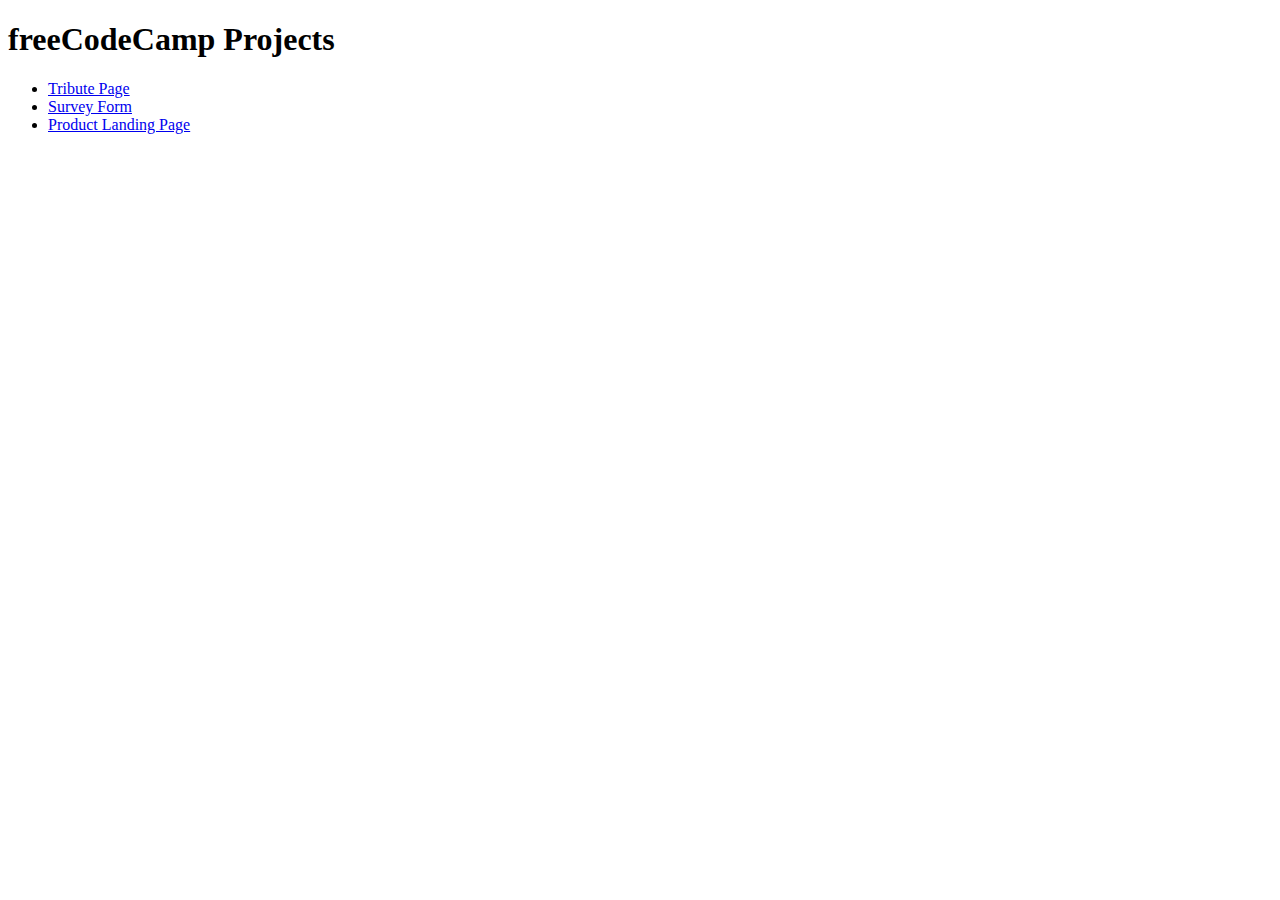
==== index.html @ 25c2dda7 "Add project index" ====
<!DOCTYPE html>
<html>
    <head></head>
    <body>
        <main>
            <h1>
                freeCodeCamp Projects
            </h1>
            <ul>
                <li><a href="responsiveWebDesign/tributePage/main.html">Tribute Page</a></li>
                <li><a href="responsiveWebDesign/surveyForm/main.html">Survey Form</a></li>
                <li><a href="responsiveWebDesign/productLandingPage/main.html">Product Landing Page</a></li>
            </ul>
        </main>
    </body>
</html>
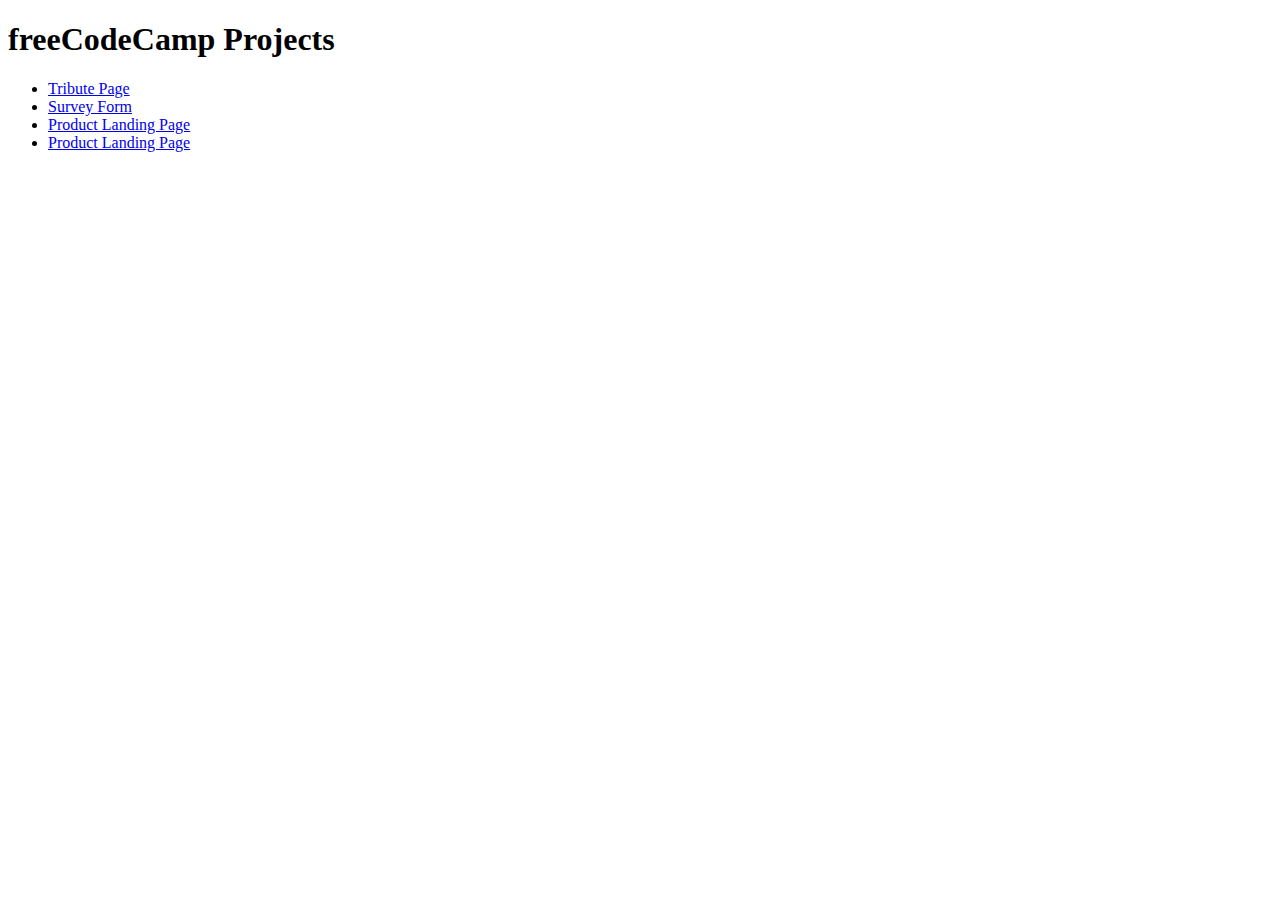
==== commit 50916c36: "Updating index and adding a new project" ====
--- a/index.html
+++ b/index.html
@@ -10,6 +10,7 @@
                 <li><a href="responsiveWebDesign/tributePage/main.html">Tribute Page</a></li>
                 <li><a href="responsiveWebDesign/surveyForm/main.html">Survey Form</a></li>
                 <li><a href="responsiveWebDesign/productLandingPage/main.html">Product Landing Page</a></li>
+                <li><a href="responsiveWebDesign/technicalDocumentationPage/main.html">Product Landing Page</a></li>
             </ul>
         </main>
     </body>
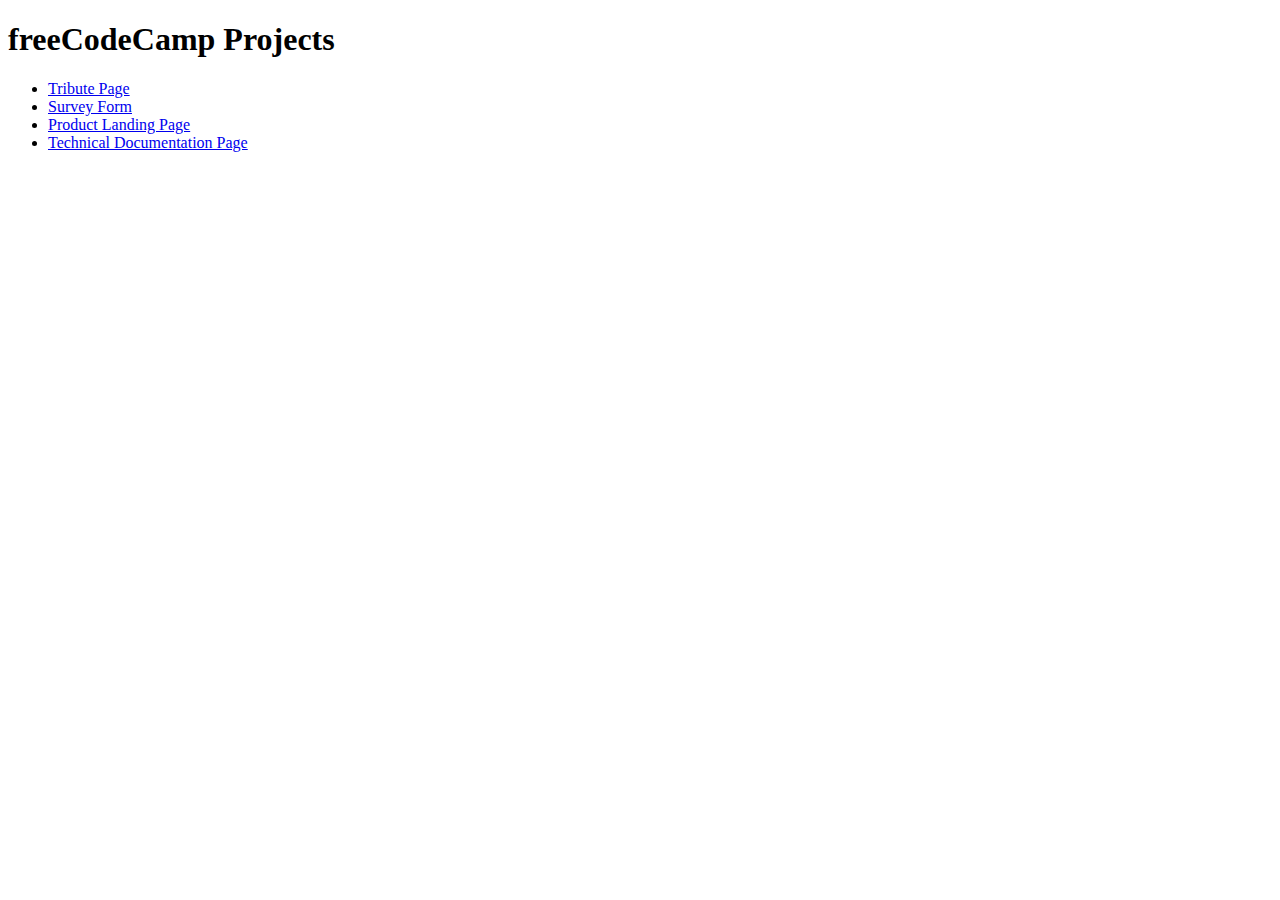
==== commit 662e1db4: "Updating the link to Technical Documentation Page" ====
--- a/index.html
+++ b/index.html
@@ -10,7 +10,7 @@
                 <li><a href="responsiveWebDesign/tributePage/main.html">Tribute Page</a></li>
                 <li><a href="responsiveWebDesign/surveyForm/main.html">Survey Form</a></li>
                 <li><a href="responsiveWebDesign/productLandingPage/main.html">Product Landing Page</a></li>
-                <li><a href="responsiveWebDesign/technicalDocumentationPage/main.html">Product Landing Page</a></li>
+                <li><a href="responsiveWebDesign/technicalDocumentationPage/main.html">Technical Documentation Page</a></li>
             </ul>
         </main>
     </body>
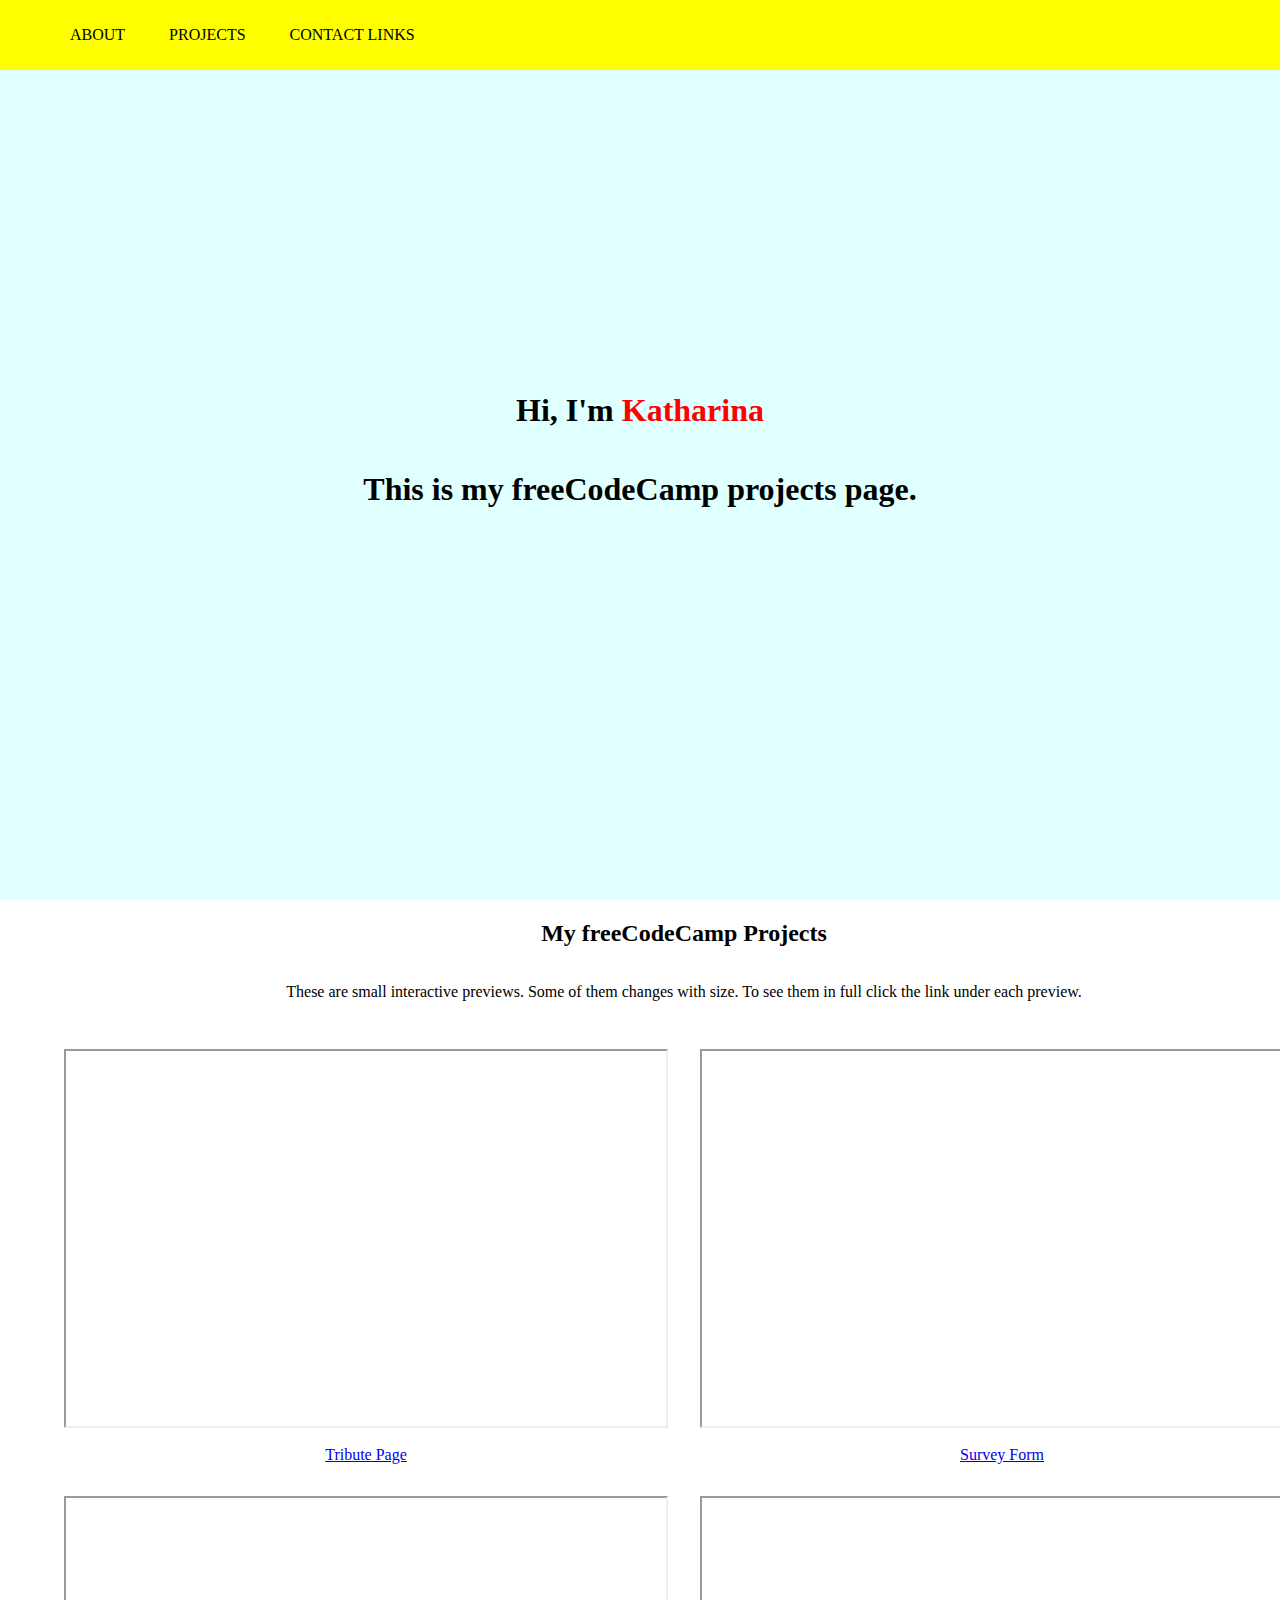
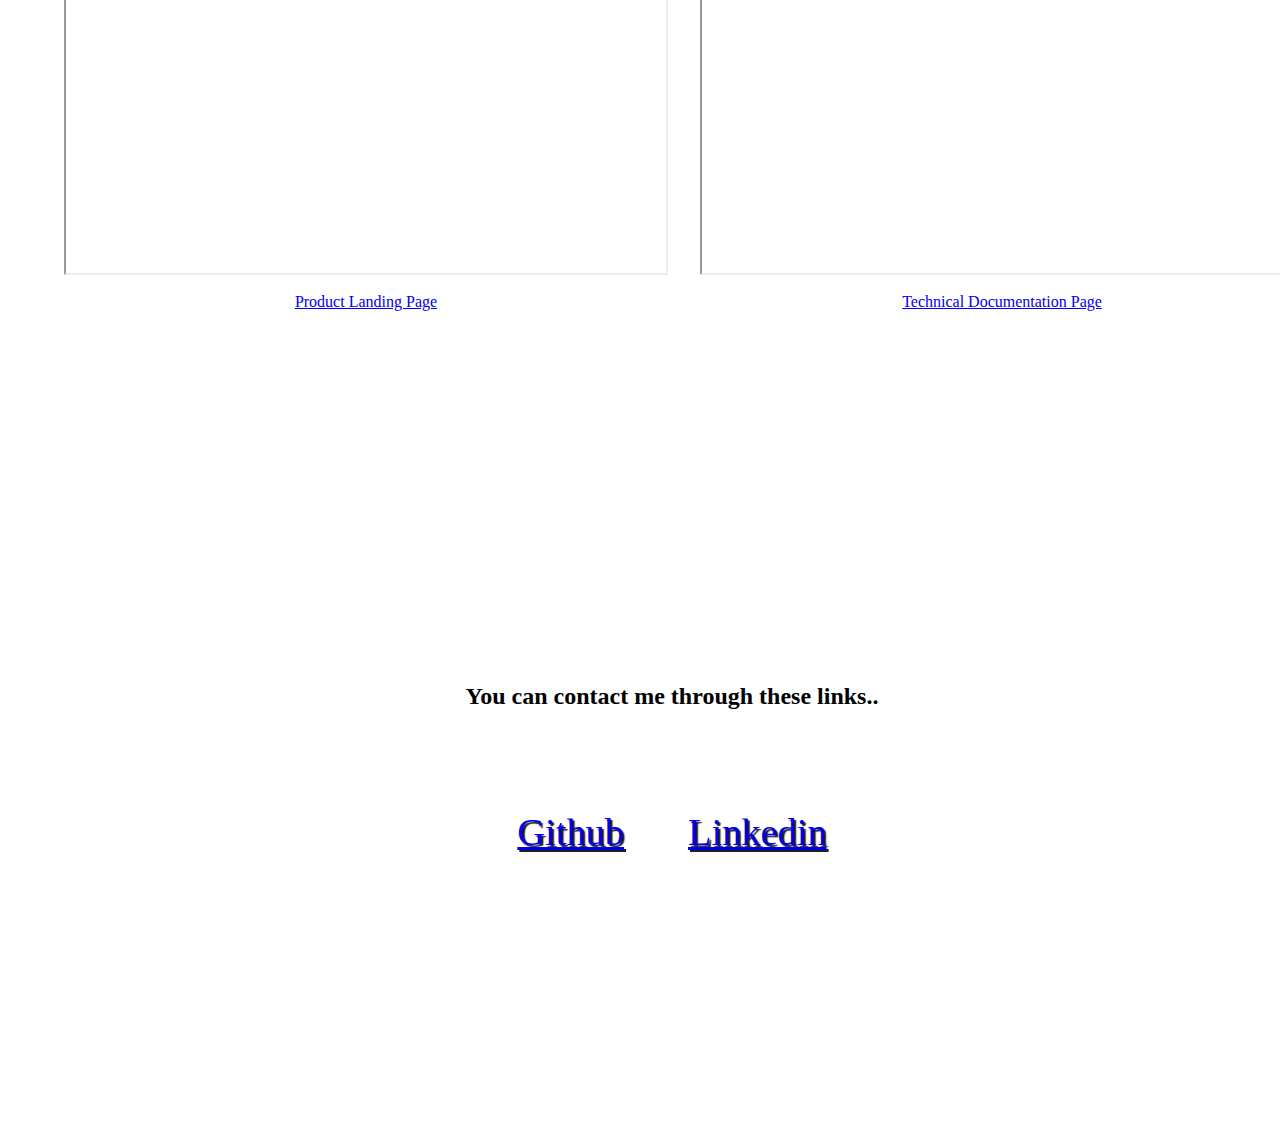
==== commit ace35a8b: "Starting a projects page at index" ====
--- a/index.html
+++ b/index.html
@@ -1,17 +1,91 @@
 <!DOCTYPE html>
 <html>
-    <head></head>
-    <body>
-        <main>
-            <h1>
-                freeCodeCamp Projects
-            </h1>
+
+<head>
+    <link rel="stylesheet" type="text/css" href="style.css">
+    <link
+  rel="stylesheet"
+  href="https://use.fontawesome.com/releases/v5.8.2/css/all.css"
+  integrity="sha384-oS3vJWv+0UjzBfQzYUhtDYW+Pj2yciDJxpsK1OYPAYjqT085Qq/1cq5FLXAZQ7Ay"
+  crossorigin="anonymous"
+/>
+</head>
+
+<body>
+    <main>
+        <nav id="navbar">
             <ul>
-                <li><a href="responsiveWebDesign/tributePage/main.html">Tribute Page</a></li>
-                <li><a href="responsiveWebDesign/surveyForm/main.html">Survey Form</a></li>
-                <li><a href="responsiveWebDesign/productLandingPage/main.html">Product Landing Page</a></li>
-                <li><a href="responsiveWebDesign/technicalDocumentationPage/main.html">Technical Documentation Page</a></li>
+                <li><a href="#welcome-section" class="nav-link">About</a></li>
+                <li><a href="#projects" class="nav-link">Projects</a></li>
+                <li><a href="#contact" class="nav-link">Contact links</a></li>
             </ul>
-        </main>
-    </body>
+        </nav>
+        <section id="welcome-section">
+            <h1>Hi, I'm <span class="highlight">Katharina</span></h1>
+            <h1>This is my freeCodeCamp projects page.</h1>
+            <!--<a class="welcome-button" href="#projects">View my projects</a>-->
+        </section>
+
+        <section id="projects">
+            <div class="projects-header">
+                <h2>My freeCodeCamp Projects</h2>
+                <p>These are small interactive previews. Some of them changes with size. To see them in full click the link under each preview.</p>
+            </div>
+            <div class="project-tile">
+                <iframe href="responsiveWebDesign/tributePage/main.html"
+                    src="https://unstad.github.io/freecodecamp/responsiveWebDesign/tributePage/main.html" width="600px"
+                    height="375px"></iframe>
+                <br>
+                <a class="project-tile-link" href="responsiveWebDesign/tributePage/main.html">Tribute Page</a>
+            </div>
+
+            <div class="project-tile">
+                <iframe src="https://unstad.github.io/freecodecamp/responsiveWebDesign/surveyForm/main.html"
+                    width="600px" height="375px"></iframe>
+                <br>
+                <a class="project-tile-link" href="responsiveWebDesign/surveyForm/main.html">Survey Form</a>
+            </div>
+
+            <div class="project-tile">
+                <iframe src="https://unstad.github.io/freecodecamp/responsiveWebDesign/productLandingPage/main.html"
+                    width="600px" height="375px"></iframe>
+                <br>
+                <a class="project-tile-link" href="responsiveWebDesign/productLandingPage/main.html">Product Landing
+                    Page</a>
+            </div>
+
+            <div class="project-tile">
+                <iframe
+                    src="https://unstad.github.io/freecodecamp/responsiveWebDesign/technicalDocumentationPage/main.html"
+                    width="600px" height="375px"></iframe>
+                <br>
+                <a class="project-tile-link" href="responsiveWebDesign/technicalDocumentationPage/main.html">Technical
+                    Documentation Page</a>
+            </div>
+
+        </section>
+
+        <section id="contact">
+            <h2 id="contact-header">You can contact me through these links..</h2>
+            <div class="contact-links">
+                <a 
+                    id="github-link"
+                    href="https://github.com/unstad"
+                    target="_blank"
+                    class="btn contact-details"
+                ><i class="fab fa-github"></i>Github</a>
+
+                <a 
+                id="linkedin-link"
+                href="https://www.linkedin.com/in/katharina-tunold-unstad/"
+                target="_blank"
+                class="btn contact-details"
+            ><i class="fab fa-linkedin"></i>Linkedin</a>
+                
+
+            </div>
+        </section>
+    </main>
+</body>
+
 </html>--- a/style.css
+++ b/style.css
@@ -0,0 +1,120 @@
+html {
+    scroll-behavior: smooth;
+}
+body{
+    margin: 0;
+    padding: 0;
+}
+#welcome-section {
+    background: lightcyan;
+    display: flex;
+    flex-direction: column;
+    justify-content: center;
+    align-items: center;
+    width: 100%;
+    height: 100vh;
+}
+
+#welcome-section .highlight {
+    color: red;
+} 
+
+.welcome-button{
+    text-decoration: none;
+    color: black;
+    padding: 10px 20px;
+    border: 2px solid black;
+    font-size: 13pt;
+    transition: all .5s;
+    cursor: pointer;
+}
+#navbar {
+    position: fixed;
+    left: 0;
+    top: 0;
+    right: 0;
+    height: 50px;
+    width: 100%;
+    text-align: left;
+    background: yellow;
+    font-size: 12pt;
+    text-transform: uppercase;
+    padding: 10px;
+}
+
+nav li{
+    list-style: none;
+    display: inline;
+    margin: 20px;
+}
+
+nav a{
+    width: 60px;
+    text-decoration: none;
+    color: black;
+}
+
+nav a:hover{
+    color: blueviolet;
+}
+
+#projects{
+    display: grid;
+    grid-template-columns: 1fr 1fr;
+    gap: 2rem;
+    width: 90%;
+    margin-left: 5%;
+    margin-bottom: 6rem;
+}
+
+.projects-header{
+    grid-column-start: 1;
+    grid-column-end: 3;
+    justify-self: center;
+    display: grid;
+    justify-items: center;
+}
+
+.project-tile{
+    display: grid;
+    justify-items: center;
+}
+
+.btn {
+    display: inline-block;
+    padding: 1rem 2rem;
+    border-radius: 2px;
+  }
+  
+
+  .btn-show-all:hover > i {
+    transform: translateX(2px);
+  }
+  
+  #contact{
+    display: flex;
+    flex-direction: column;
+    justify-content: center;
+    align-items: center;
+    text-align: center;
+    width: 100%;
+    height: 80vh;
+    padding: 0 2rem;
+    background: var(--main-gray);
+  }
+  .contact-links {
+    display: flex;
+    justify-content: center;
+    width: 100%;
+    max-width: 980px;
+    margin-top: 4rem;
+    flex-wrap: wrap;
+  }
+  
+  
+.contact-details {
+    font-size: 2.4rem;
+    text-shadow: 2px 2px 1px #1f1f1f;
+    transition: transform 0.3s ease-out;
+  }
+
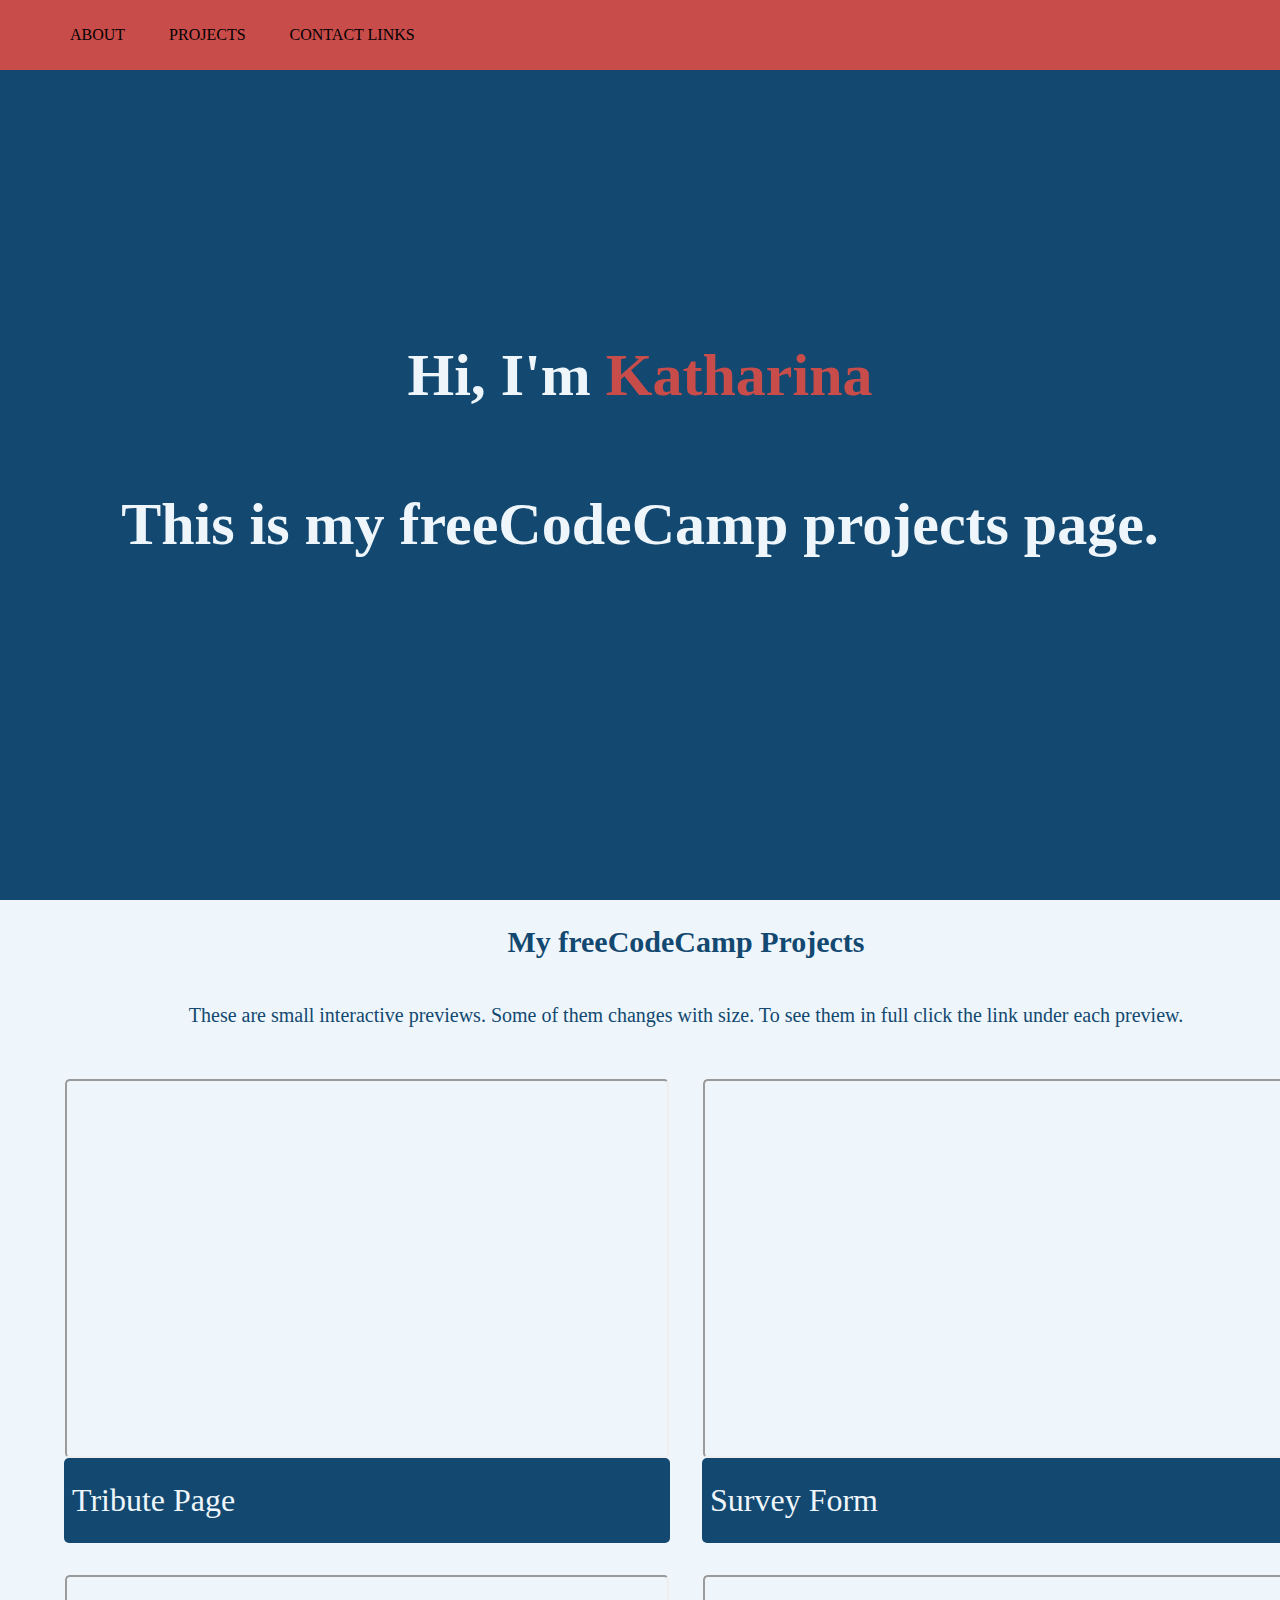
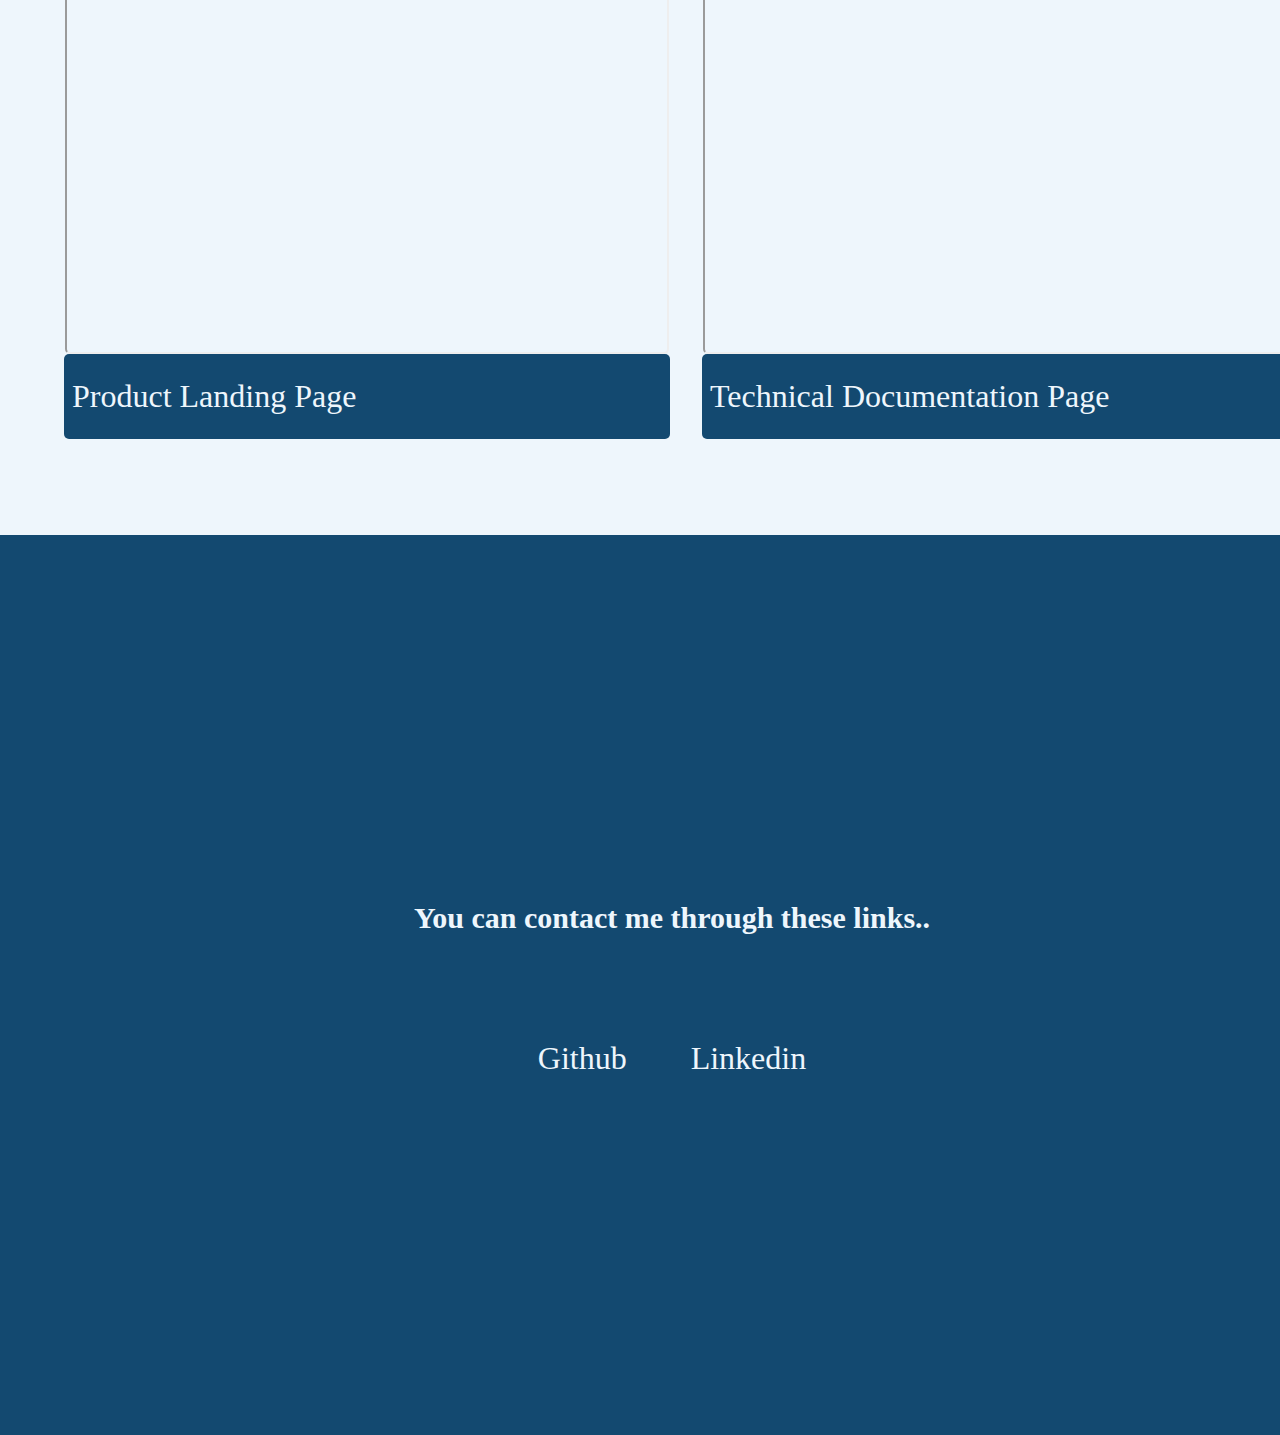
==== commit 8aea054b: "Adding new colors and styling to index page" ====
--- a/index.html
+++ b/index.html
@@ -3,12 +3,8 @@
 
 <head>
     <link rel="stylesheet" type="text/css" href="style.css">
-    <link
-  rel="stylesheet"
-  href="https://use.fontawesome.com/releases/v5.8.2/css/all.css"
-  integrity="sha384-oS3vJWv+0UjzBfQzYUhtDYW+Pj2yciDJxpsK1OYPAYjqT085Qq/1cq5FLXAZQ7Ay"
-  crossorigin="anonymous"
-/>
+    <link rel="stylesheet" href="https://use.fontawesome.com/releases/v5.8.2/css/all.css"
+        integrity="sha384-oS3vJWv+0UjzBfQzYUhtDYW+Pj2yciDJxpsK1OYPAYjqT085Qq/1cq5FLXAZQ7Ay" crossorigin="anonymous" />
 </head>
 
 <body>
@@ -29,38 +25,42 @@
         <section id="projects">
             <div class="projects-header">
                 <h2>My freeCodeCamp Projects</h2>
-                <p>These are small interactive previews. Some of them changes with size. To see them in full click the link under each preview.</p>
-            </div>
-            <div class="project-tile">
-                <iframe href="responsiveWebDesign/tributePage/main.html"
-                    src="https://unstad.github.io/freecodecamp/responsiveWebDesign/tributePage/main.html" width="600px"
-                    height="375px"></iframe>
-                <br>
-                <a class="project-tile-link" href="responsiveWebDesign/tributePage/main.html">Tribute Page</a>
+                <p>These are small interactive previews. Some of them changes with size. To see them in full click the
+                    link under each preview.</p>
             </div>
 
             <div class="project-tile">
-                <iframe src="https://unstad.github.io/freecodecamp/responsiveWebDesign/surveyForm/main.html"
-                    width="600px" height="375px"></iframe>
-                <br>
-                <a class="project-tile-link" href="responsiveWebDesign/surveyForm/main.html">Survey Form</a>
+                <a class="project-tile-link" href="responsiveWebDesign/tributePage/main.html">
+                    <iframe href="responsiveWebDesign/tributePage/main.html"
+                        src="https://unstad.github.io/freecodecamp/responsiveWebDesign/tributePage/main.html"
+                        width="600px" height="375px"></iframe>
+                    <p class="project-title"> Tribute Page</p>
+                </a>
             </div>
 
             <div class="project-tile">
-                <iframe src="https://unstad.github.io/freecodecamp/responsiveWebDesign/productLandingPage/main.html"
-                    width="600px" height="375px"></iframe>
-                <br>
-                <a class="project-tile-link" href="responsiveWebDesign/productLandingPage/main.html">Product Landing
-                    Page</a>
+                <a class="project-tile-link" href="responsiveWebDesign/surveyForm/main.html">
+                    <iframe src="https://unstad.github.io/freecodecamp/responsiveWebDesign/surveyForm/main.html"
+                        width="600px" height="375px"></iframe>
+                    <p class="project-title">Survey Form</p>
+                </a>
             </div>
 
             <div class="project-tile">
-                <iframe
-                    src="https://unstad.github.io/freecodecamp/responsiveWebDesign/technicalDocumentationPage/main.html"
-                    width="600px" height="375px"></iframe>
-                <br>
-                <a class="project-tile-link" href="responsiveWebDesign/technicalDocumentationPage/main.html">Technical
-                    Documentation Page</a>
+                <a class="project-tile-link" href="responsiveWebDesign/productLandingPage/main.html">
+                    <iframe src="https://unstad.github.io/freecodecamp/responsiveWebDesign/productLandingPage/main.html"
+                        width="600px" height="375px"></iframe>
+                    <p class="project-title">Product Landing Page</p>
+                </a>
+            </div>
+
+            <div class="project-tile">
+                <a class="project-tile-link" href="responsiveWebDesign/technicalDocumentationPage/main.html">
+                    <iframe
+                        src="https://unstad.github.io/freecodecamp/responsiveWebDesign/technicalDocumentationPage/main.html"
+                        width="600px" height="375px"></iframe>
+                    <p class="project-title">Technical Documentation Page</p>
+                </a>
             </div>
 
         </section>
@@ -68,20 +68,12 @@
         <section id="contact">
             <h2 id="contact-header">You can contact me through these links..</h2>
             <div class="contact-links">
-                <a 
-                    id="github-link"
-                    href="https://github.com/unstad"
-                    target="_blank"
-                    class="btn contact-details"
-                ><i class="fab fa-github"></i>Github</a>
+                <a id="github-link" href="https://github.com/unstad" target="_blank" class="btn contact-details"><i
+                        class="fab fa-github"></i> Github</a>
 
-                <a 
-                id="linkedin-link"
-                href="https://www.linkedin.com/in/katharina-tunold-unstad/"
-                target="_blank"
-                class="btn contact-details"
-            ><i class="fab fa-linkedin"></i>Linkedin</a>
-                
+                <a id="linkedin-link" href="https://www.linkedin.com/in/katharina-tunold-unstad/" target="_blank"
+                    class="btn contact-details"><i class="fab fa-linkedin"></i> Linkedin</a>
+
 
             </div>
         </section>
--- a/style.css
+++ b/style.css
@@ -4,19 +4,25 @@
 body{
     margin: 0;
     padding: 0;
+    color: #134970;
+    background: #EEF6FC;
+    font-size: 20px;
 }
 #welcome-section {
-    background: lightcyan;
+    background: #134970;
+    color: #EEF6FC;
     display: flex;
     flex-direction: column;
     justify-content: center;
     align-items: center;
     width: 100%;
     height: 100vh;
+    font-size: 30px;
+
 }
 
 #welcome-section .highlight {
-    color: red;
+    color:#C84C4A;
 } 
 
 .welcome-button{
@@ -36,7 +42,7 @@
     height: 50px;
     width: 100%;
     text-align: left;
-    background: yellow;
+    background: #C84C4A;
     font-size: 12pt;
     text-transform: uppercase;
     padding: 10px;
@@ -52,11 +58,14 @@
     width: 60px;
     text-decoration: none;
     color: black;
+    transition: transform 0.3s ease-out;
 }
 
 nav a:hover{
-    color: blueviolet;
+    color: #134970;
+    transform: translateY(8px);
 }
+
 
 #projects{
     display: grid;
@@ -75,21 +84,46 @@
     justify-items: center;
 }
 
-.project-tile{
+.project-tile-link{
     display: grid;
     justify-items: center;
+    margin: 0;
+    padding: 0;
+    text-decoration: none;
+    color: #EEF6FC;  
 }
+
+.project-tile-link:hover{
+    color: #C84C4A;
+}
+
+
+.project-title {
+    margin: 0;
+    padding: 1.5rem 0.5rem;
+    font-size: 2rem;
+    border-radius: 5px;
+    background: #134970;
+    width: 590px;
+}
+
+iframe {
+    margin: none;
+    padding: none;
+    line-height: 0;
+    float: left;
+    border-radius: 5px;
+}
+
 
 .btn {
     display: inline-block;
     padding: 1rem 2rem;
     border-radius: 2px;
+    font-size: 2rem;
   }
+ 
   
-
-  .btn-show-all:hover > i {
-    transform: translateX(2px);
-  }
   
   #contact{
     display: flex;
@@ -98,9 +132,11 @@
     align-items: center;
     text-align: center;
     width: 100%;
-    height: 80vh;
+    height: 100vh;
     padding: 0 2rem;
-    background: var(--main-gray);
+    background: #134970;
+    color: #EEF6FC;
+
   }
   .contact-links {
     display: flex;
@@ -109,12 +145,15 @@
     max-width: 980px;
     margin-top: 4rem;
     flex-wrap: wrap;
-  }
+}
+
+.contact-links a{
+    text-decoration: none;
+    color: #EEF6FC;
+
+}
+
+.contact-links a:hover{
+    color:#C84C4A;
+}
   
-  
-.contact-details {
-    font-size: 2.4rem;
-    text-shadow: 2px 2px 1px #1f1f1f;
-    transition: transform 0.3s ease-out;
-  }
-
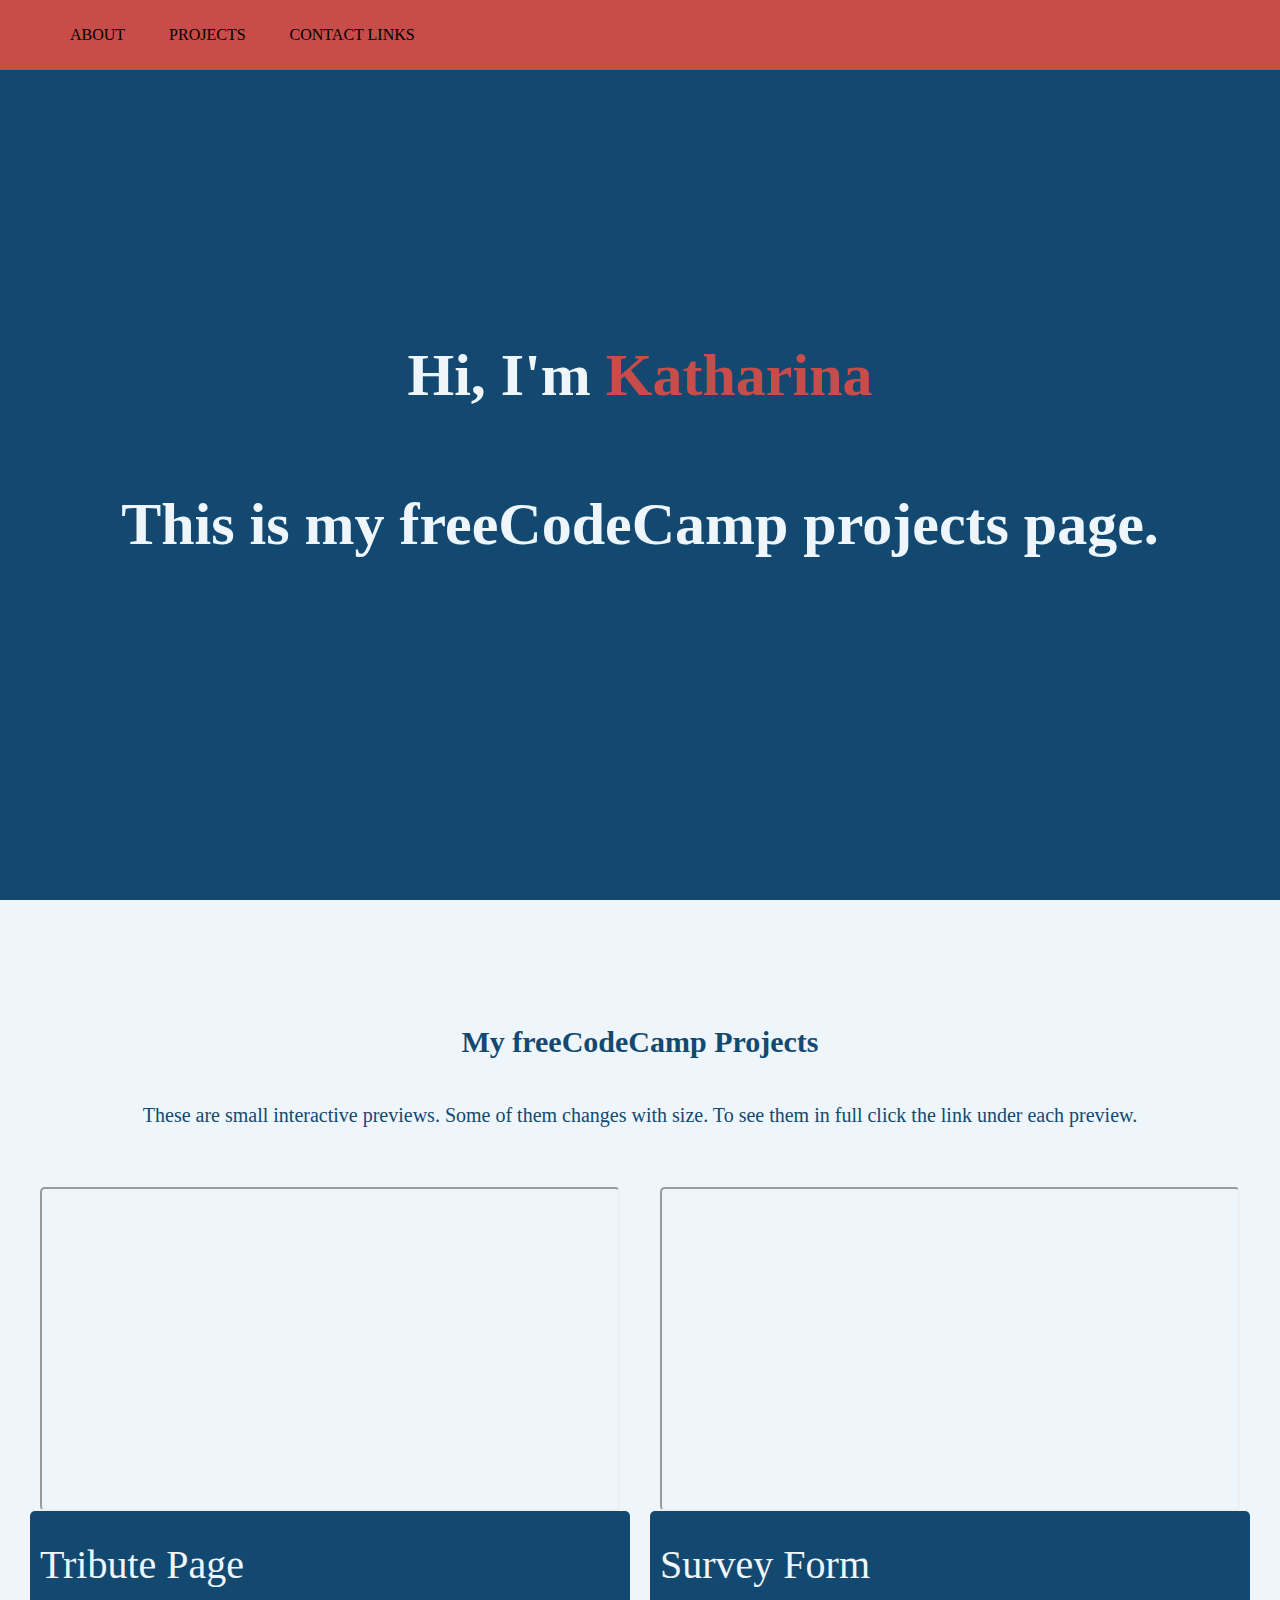
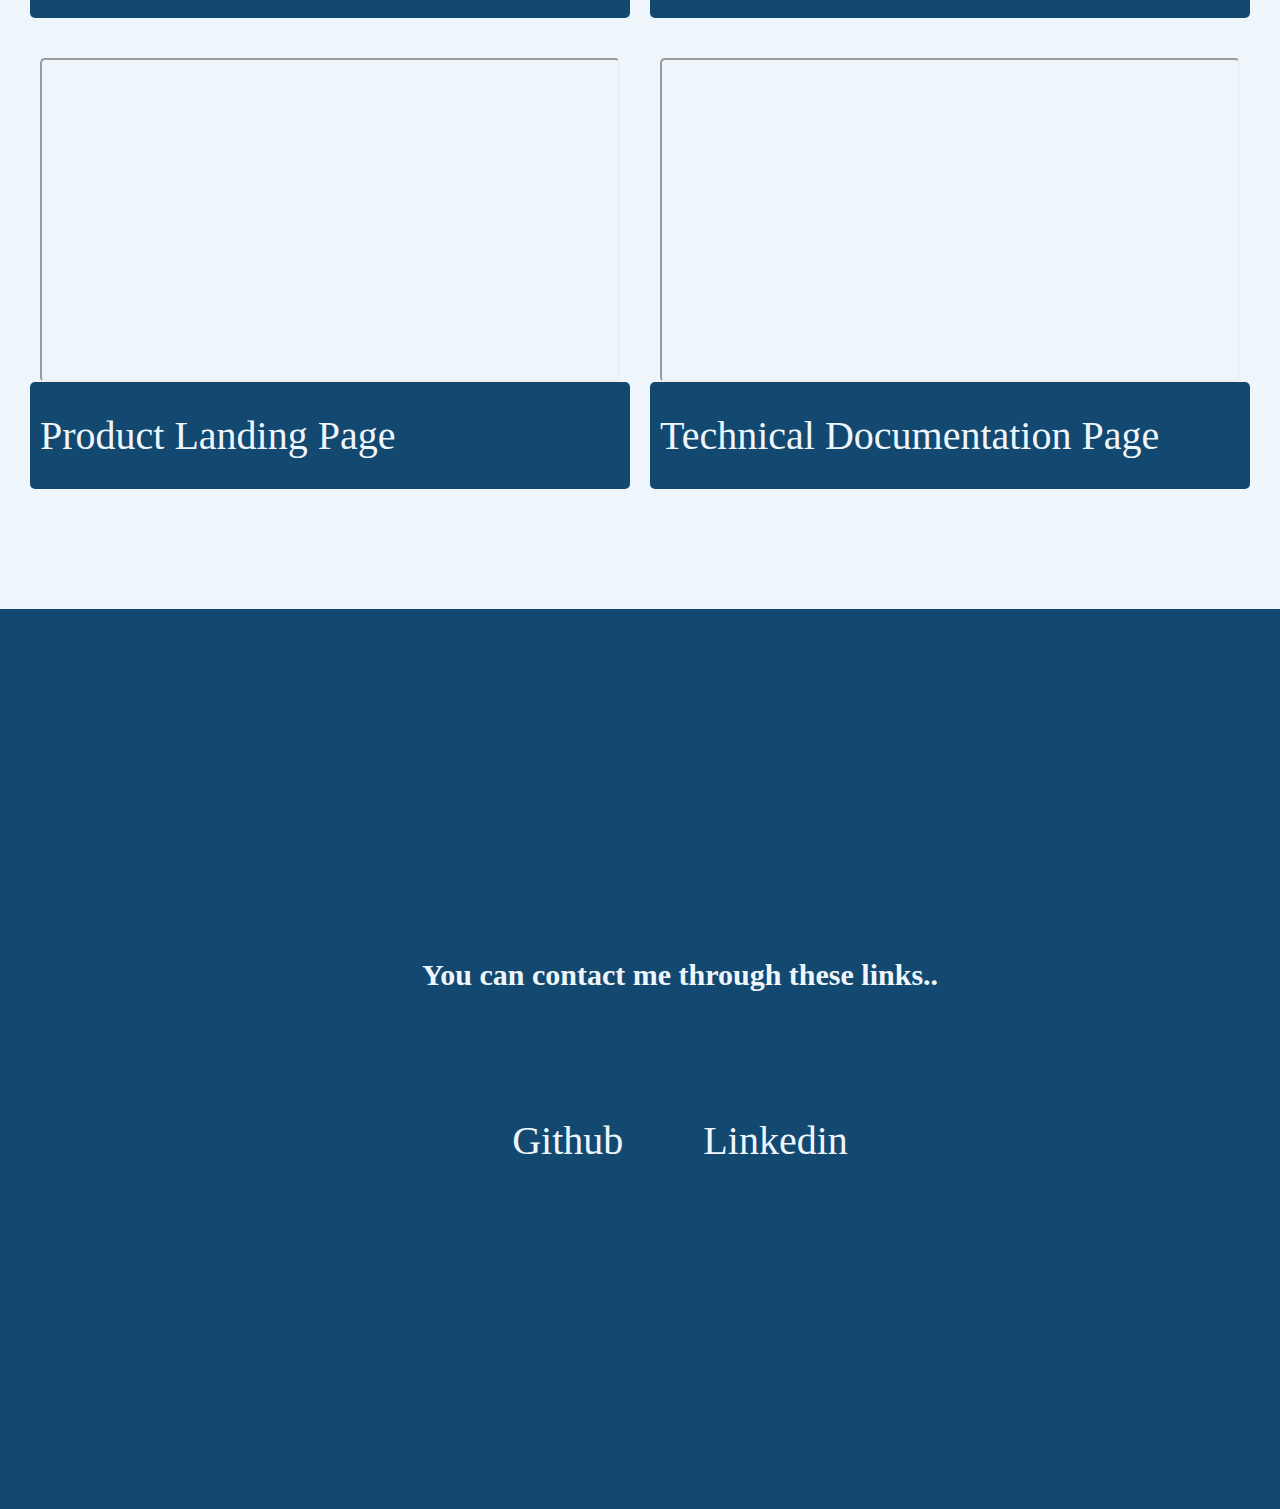
==== commit 2c4cc23a: "Adding some size responsiveness" ====
--- a/index.html
+++ b/index.html
@@ -32,24 +32,21 @@
             <div class="project-tile">
                 <a class="project-tile-link" href="responsiveWebDesign/tributePage/main.html">
                     <iframe href="responsiveWebDesign/tributePage/main.html"
-                        src="https://unstad.github.io/freecodecamp/responsiveWebDesign/tributePage/main.html"
-                        width="600px" height="375px"></iframe>
+                        src="https://unstad.github.io/freecodecamp/responsiveWebDesign/tributePage/main.html"></iframe>
                     <p class="project-title"> Tribute Page</p>
                 </a>
             </div>
 
             <div class="project-tile">
                 <a class="project-tile-link" href="responsiveWebDesign/surveyForm/main.html">
-                    <iframe src="https://unstad.github.io/freecodecamp/responsiveWebDesign/surveyForm/main.html"
-                        width="600px" height="375px"></iframe>
+                    <iframe src="https://unstad.github.io/freecodecamp/responsiveWebDesign/surveyForm/main.html"></iframe>
                     <p class="project-title">Survey Form</p>
                 </a>
             </div>
 
             <div class="project-tile">
                 <a class="project-tile-link" href="responsiveWebDesign/productLandingPage/main.html">
-                    <iframe src="https://unstad.github.io/freecodecamp/responsiveWebDesign/productLandingPage/main.html"
-                        width="600px" height="375px"></iframe>
+                    <iframe src="https://unstad.github.io/freecodecamp/responsiveWebDesign/productLandingPage/main.html"></iframe>
                     <p class="project-title">Product Landing Page</p>
                 </a>
             </div>
@@ -57,8 +54,7 @@
             <div class="project-tile">
                 <a class="project-tile-link" href="responsiveWebDesign/technicalDocumentationPage/main.html">
                     <iframe
-                        src="https://unstad.github.io/freecodecamp/responsiveWebDesign/technicalDocumentationPage/main.html"
-                        width="600px" height="375px"></iframe>
+                        src="https://unstad.github.io/freecodecamp/responsiveWebDesign/technicalDocumentationPage/main.html"></iframe>
                     <p class="project-title">Technical Documentation Page</p>
                 </a>
             </div>
@@ -68,7 +64,7 @@
         <section id="contact">
             <h2 id="contact-header">You can contact me through these links..</h2>
             <div class="contact-links">
-                <a id="github-link" href="https://github.com/unstad" target="_blank" class="btn contact-details"><i
+                <a id="profile-link" href="https://github.com/unstad" target="_blank" class="btn contact-details"><i
                         class="fab fa-github"></i> Github</a>
 
                 <a id="linkedin-link" href="https://www.linkedin.com/in/katharina-tunold-unstad/" target="_blank"
@@ -78,6 +74,8 @@
             </div>
         </section>
     </main>
+    <script src="https://cdn.freecodecamp.org/testable-projects-fcc/v1/bundle.js"></script>
+
 </body>
 
 </html>--- a/style.css
+++ b/style.css
@@ -1,12 +1,13 @@
-html {
+html,
+body{
     scroll-behavior: smooth;
-}
-body{
     margin: 0;
     padding: 0;
     color: #134970;
     background: #EEF6FC;
     font-size: 20px;
+    height: 100%;
+    width: 100%;
 }
 #welcome-section {
     background: #134970;
@@ -68,11 +69,13 @@
 
 
 #projects{
+    padding-top: 60px;
+
     display: grid;
     grid-template-columns: 1fr 1fr;
     gap: 2rem;
-    width: 90%;
-    margin-left: 5%;
+    width: 80%;
+    margin: 2rem;
     margin-bottom: 6rem;
 }
 
@@ -91,6 +94,7 @@
     padding: 0;
     text-decoration: none;
     color: #EEF6FC;  
+ 
 }
 
 .project-tile-link:hover{
@@ -104,7 +108,7 @@
     font-size: 2rem;
     border-radius: 5px;
     background: #134970;
-    width: 590px;
+    width: 100%;
 }
 
 iframe {
@@ -113,8 +117,23 @@
     line-height: 0;
     float: left;
     border-radius: 5px;
+    width: calc(100vw * 0.45);
+    height: 25vw;
 }
-
+@media only screen and (max-width: 768px){
+    #projects{
+        display: grid;
+        grid-template-columns: 1fr;
+    }
+    .projects-header{
+        grid-column-start: 1;
+        grid-column-end: 2;
+    }
+    iframe{
+        width: calc(100vw - 4rem);
+        height: calc(62.5vw - 4rem);
+    }
+}
 
 .btn {
     display: inline-block;
